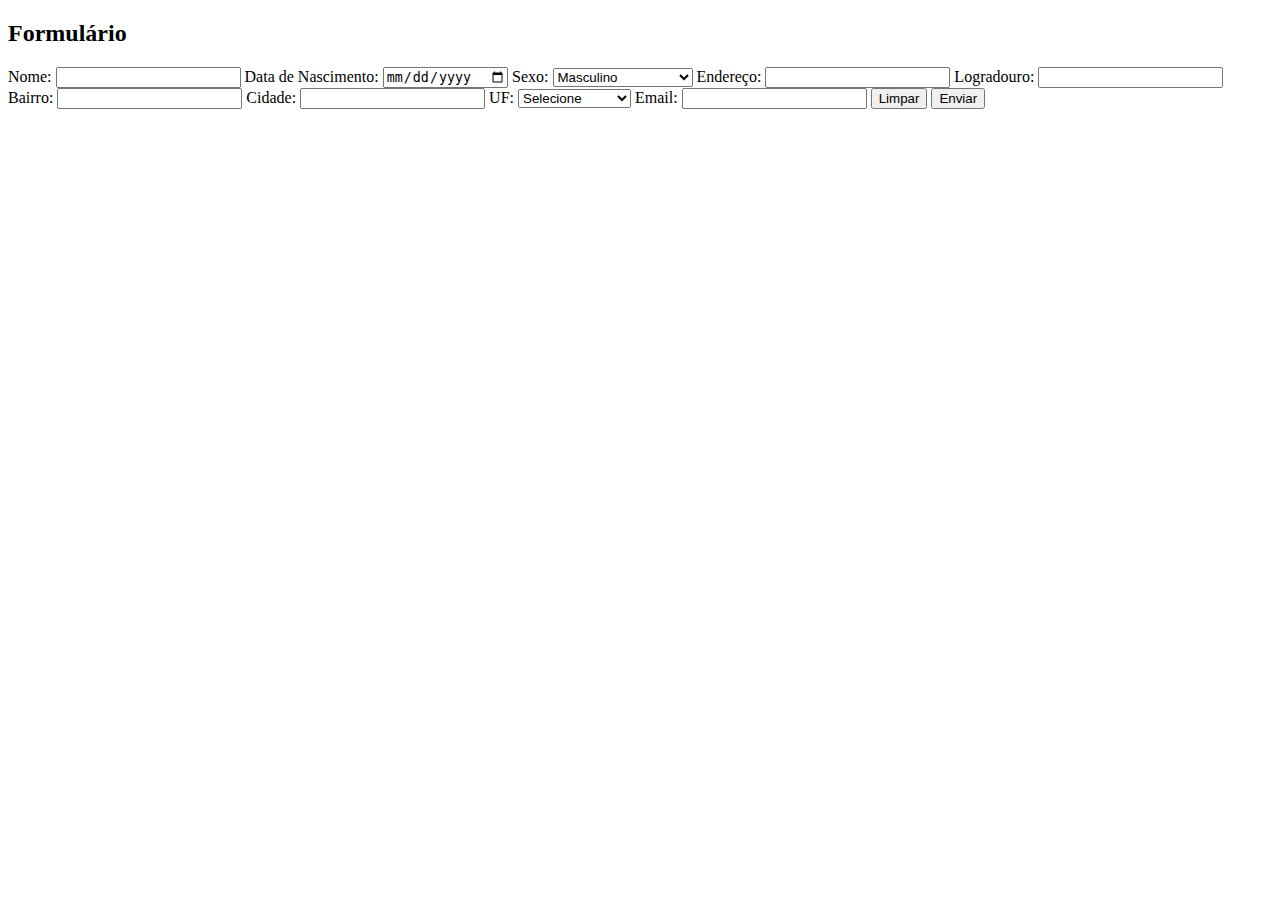
==== formulario.html @ c425ddb9 "nomes e formulário" ====
<!DOCTYPE html>
<html lang="pt-BR">
    <head>
        <meta charset="UTF-8">
        <meta name="viewport" content="width=device-width, initial-scale=1.0">
        <title>Formulários</title>
    </head> 
    <body>  
        <div>
            <h2>Formulário</h2>
            <form>
                <label for="nome">Nome:</label>
                <input type="text" id="nome" name="nome" required>

                <label for="data-nascimento">Data de Nascimento:</label>
                <input type="date" id="data-nascimento" name="data-nascimento" required>

                <label>Sexo:</label>
                <select id="sexo" name="sexo">
                    <option value="masculino">Masculino</option>
                    <option value="feminino">Feminino</option>
                    <option value="prefiro-nao-informar">Prefiro não informar</option>
                </select>

                <label for="endereco">Endereço:</label>
                <input type="text" id="endereco" name="endereco" required>

                <label for="logradouro">Logradouro:</label>
                <input type="text" id="logradouro" name="logradouro" required>

                <label for="bairro">Bairro:</label>
                <input type="text" id="bairro" name="bairro" required>

                <label for="cidade">Cidade:</label>
                <input type="text" id="cidade" name="cidade" required>

                <label for="uf">UF:</label>
                <select id="uf" name="uf" required>
                    <option value="">Selecione</option>
                    <option value="DF">Distrito Federal</option>
                    <option value="GO">Goiás</option>
                    <option value="RJ">Rio de Janeiro</option>
                    <option value="SC">Santa Catarina</option>
                    <option value="SP">São Paulo</option>
                </select>

                <label for="email">Email:</label>
                <input type="email" id="email" name="email" required>

                <button type="reset">Limpar</button>
                <button type="submit">Enviar</button>
            </form>
        </div>
    </body> 
</html>
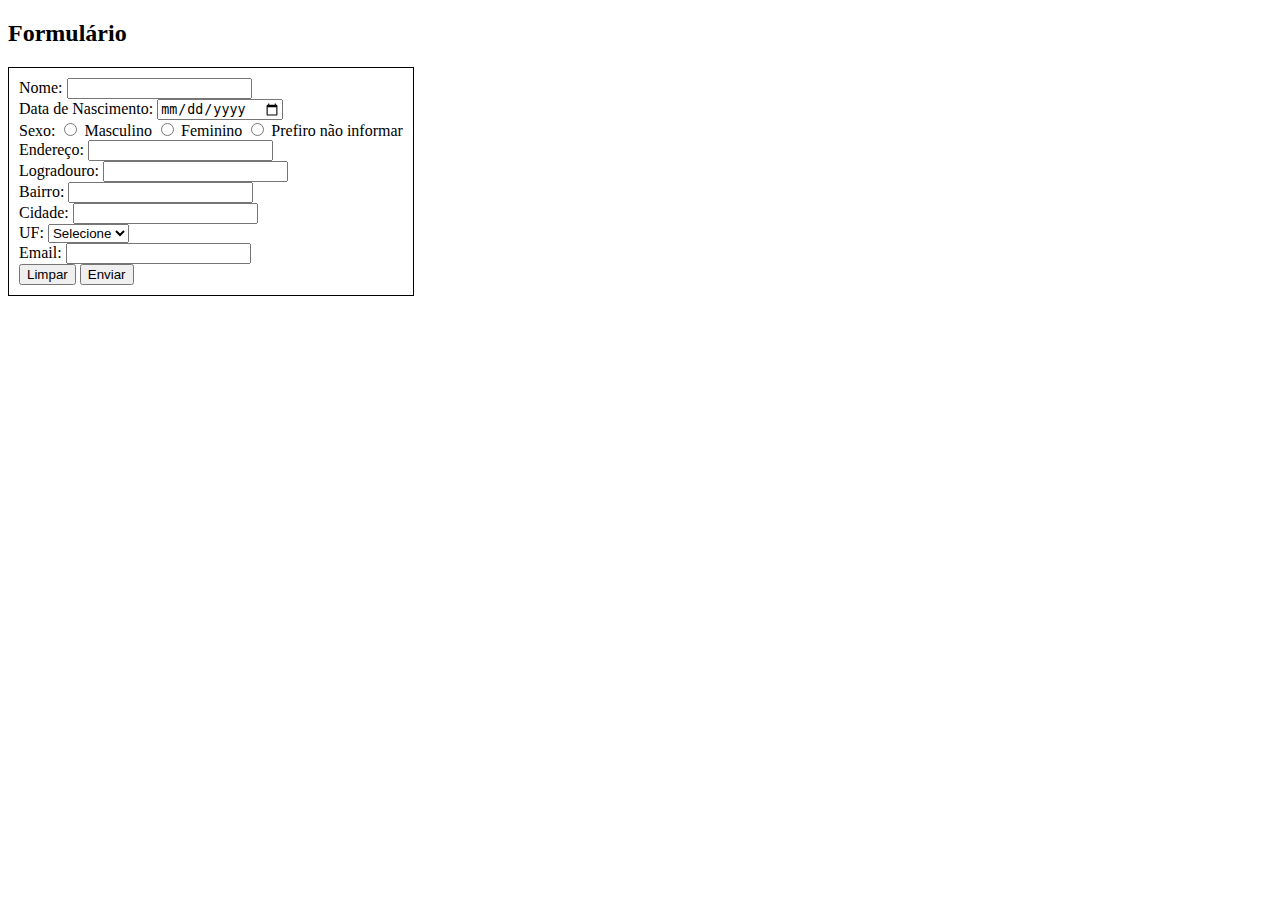
==== commit 5bd7cf4f: "formulario2" ====
--- a/formulario.html
+++ b/formulario.html
@@ -6,50 +6,51 @@
         <title>Formulários</title>
     </head> 
     <body>  
-        <div>
-            <h2>Formulário</h2>
-            <form>
-                <label for="nome">Nome:</label>
-                <input type="text" id="nome" name="nome" required>
+        <h2>Formulário</h2>
+    <div style="border: 1px solid black; padding: 10px; width: fit-content;">
+        <form>
+            <label for="nome">Nome:</label>
+            <input type="text" id="nome" name="nome" required><br>
 
-                <label for="data-nascimento">Data de Nascimento:</label>
-                <input type="date" id="data-nascimento" name="data-nascimento" required>
+            <label for="data-nascimento">Data de Nascimento:</label>
+            <input type="date" id="data-nascimento" name="data-nascimento" required><br>
 
-                <label>Sexo:</label>
-                <select id="sexo" name="sexo">
-                    <option value="masculino">Masculino</option>
-                    <option value="feminino">Feminino</option>
-                    <option value="prefiro-nao-informar">Prefiro não informar</option>
-                </select>
+            <label>Sexo:</label>
+                <input type="radio" id="masculino" name="sexo" value="masculino" required>
+                <label for="masculino">Masculino</label>
+                <input type="radio" id="feminino" name="sexo" value="feminino" required>
+                <label for="feminino">Feminino</label>
+                <input type="radio" id="prefiro-nao-informar" name="sexo" value="prefiro-nao-informar" required>
+                <label for="prefiro-nao-informar">Prefiro não informar</label><br>
 
-                <label for="endereco">Endereço:</label>
-                <input type="text" id="endereco" name="endereco" required>
+            <label for="endereco">Endereço:</label>
+            <input type="text" id="endereco" name="endereco" required><br>
 
-                <label for="logradouro">Logradouro:</label>
-                <input type="text" id="logradouro" name="logradouro" required>
+            <label for="logradouro">Logradouro:</label>
+            <input type="text" id="logradouro" name="logradouro" required><br>
 
-                <label for="bairro">Bairro:</label>
-                <input type="text" id="bairro" name="bairro" required>
+            <label for="bairro">Bairro:</label>
+            <input type="text" id="bairro" name="bairro" required><br>
 
-                <label for="cidade">Cidade:</label>
-                <input type="text" id="cidade" name="cidade" required>
+            <label for="cidade">Cidade:</label>
+            <input type="text" id="cidade" name="cidade" required><br>
 
-                <label for="uf">UF:</label>
-                <select id="uf" name="uf" required>
-                    <option value="">Selecione</option>
-                    <option value="DF">Distrito Federal</option>
-                    <option value="GO">Goiás</option>
-                    <option value="RJ">Rio de Janeiro</option>
-                    <option value="SC">Santa Catarina</option>
-                    <option value="SP">São Paulo</option>
-                </select>
+            <label for="uf">UF:</label>
+            <select id="uf" name="uf" required>
+                <option value="">Selecione</option>
+                <option value="DF">BA</option>
+                <option value="GO">DF</option>
+                <option value="RJ">RJ</option>
+                <option value="SC">SC</option>
+                <option value="SP">SP</option>
+            </select><br>
 
-                <label for="email">Email:</label>
-                <input type="email" id="email" name="email" required>
+            <label for="email">Email:</label>
+            <input type="email" id="email" name="email" required><br>
 
-                <button type="reset">Limpar</button>
-                <button type="submit">Enviar</button>
-            </form>
-        </div>
+            <button type="reset">Limpar</button>
+            <button type="submit">Enviar</button>
+        </form>
+    </div>
     </body> 
 </html> 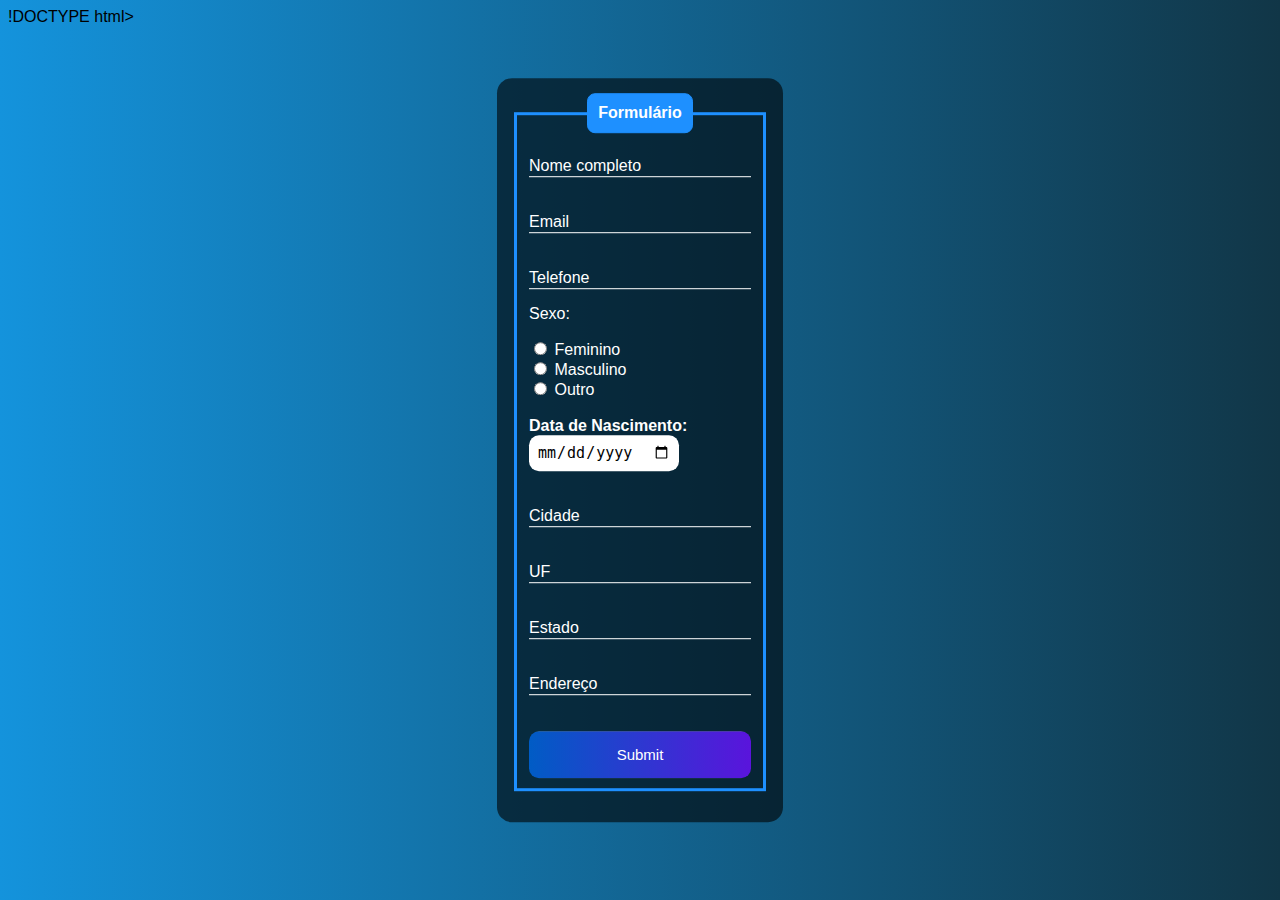
==== commit 061c934b: "Formulario teste" ====
--- a/formulario.html
+++ b/formulario.html
@@ -1,56 +1,142 @@
-<!DOCTYPE html>
-<html lang="pt-BR">
-    <head>
-        <meta charset="UTF-8">
-        <meta name="viewport" content="width=device-width, initial-scale=1.0">
-        <title>Formulários</title>
-    </head> 
-    <body>  
-        <h2>Formulário</h2>
-    <div style="border: 1px solid black; padding: 10px; width: fit-content;">
-        <form>
-            <label for="nome">Nome:</label>
-            <input type="text" id="nome" name="nome" required><br>
+!DOCTYPE html>
+<html lang="pt-br">
+<head>
+    <meta charset="UTF-8">
+    <meta http-equiv="X-UA-Compatible" content="IE=edge">
+    <meta name="viewport" content="width=device-width, initial-scale=1.0">
+    <title>Formulário</title>
+    <style>
+        body{
+            font-family: Arial, Helvetica, sans-serif;
+            background-image: linear-gradient(to right, rgb(20, 147, 220), rgb(17, 54, 71));
+        }
+        .box{
+            color: white;
+            position: absolute;
+            top: 50%;
+            left: 50%;
+            transform: translate(-50%,-50%);
+            background-color: rgba(0, 0, 0, 0.6);
+            padding: 15px;
+            border-radius: 15px;
+            width: 20%;
+        }
+        fieldset{
+            border: 3px solid dodgerblue;
+        }
+        legend{
+            border: 1px solid dodgerblue;
+            padding: 10px;
+            text-align: center;
+            background-color: dodgerblue;
+            border-radius: 8px;
+        }
+        .inputBox{
+            position: relative;
+        }
+        .inputUser{
+            background: none;
+            border: none;
+            border-bottom: 1px solid white;
+            outline: none;
+            color: white;
+            font-size: 15px;
+            width: 100%;
+            letter-spacing: 2px;
+        }
+        .labelInput{
+            position: absolute;
+            top: 0px;
+            left: 0px;
+            pointer-events: none;
+            transition: .5s;
+        }
+        .inputUser:focus ~ .labelInput,
+        .inputUser:valid ~ .labelInput{
+            top: -20px;
+            font-size: 12px;
+            color: dodgerblue;
+        }
+        #data_nascimento{
+            border: none;
+            padding: 8px;
+            border-radius: 10px;
+            outline: none;
+            font-size: 15px;
+        }
+        #submit{
+            background-image: linear-gradient(to right,rgb(0, 92, 197), rgb(90, 20, 220));
+            width: 100%;
+            border: none;
+            padding: 15px;
+            color: white;
+            font-size: 15px;
+            cursor: pointer;
+            border-radius: 10px;
+        }
+        #submit:hover{
+            background-image: linear-gradient(to right,rgb(0, 80, 172), rgb(80, 19, 195));
+        }
+    </style>
+</head>
+<body>
+    <div class="box">
+        <form action="">
+            <fieldset>
+                <legend><b>Formulário</b></legend>
+                <br>
+                <div class="inputBox">
+                    <input type="text" name="nome" id="nome" class="inputUser" required>
+                    <label for="nome" class="labelInput">Nome completo</label>
+                </div>
+                <br><br>
+                <div class="inputBox">
+                    <input type="text" name="email" id="email" class="inputUser" required>
+                    <label for="email" class="labelInput">Email</label>
+                </div>
+                <br><br>
+                <div class="inputBox">
+                    <input type="tel" name="telefone" id="telefone" class="inputUser" required>
+                    <label for="telefone" class="labelInput">Telefone</label>
+                </div>
+                <p>Sexo:</p>
+                <input type="radio" id="feminino" name="genero" value="feminino" required>
+                <label for="feminino">Feminino</label>
+                <br>
+                <input type="radio" id="masculino" name="genero" value="masculino" required>
+                <label for="masculino">Masculino</label>
+                <br>
+                <input type="radio" id="outro" name="genero" value="outro" required>
+                <label for="outro">Outro</label>
+                <br><br>
+                <label for="data_nascimento"><b>Data de Nascimento:</b></label>
+                <input type="date" name="data_nascimento" id="data_nascimento" required>
+                <br><br><br>
+                <div class="inputBox">
+                    <input type="text" name="cidade" id="cidade" class="inputUser" required>
+                    <label for="cidade" class="labelInput">Cidade</label>
+                </div>
+                <br><br>
+                <div class="inputBox">
+                    <input type="text" name="unidade_da_federaçao" id="unidade_da_federacaos" class="inputUser" required>
+                    <label for="unidade_da_federacao" class="labelInput">UF</label>
+                </div>
 
-            <label for="data-nascimento">Data de Nascimento:</label>
-            <input type="date" id="data-nascimento" name="data-nascimento" required><br>
 
-            <label>Sexo:</label>
-                <input type="radio" id="masculino" name="sexo" value="masculino" required>
-                <label for="masculino">Masculino</label>
-                <input type="radio" id="feminino" name="sexo" value="feminino" required>
-                <label for="feminino">Feminino</label>
-                <input type="radio" id="prefiro-nao-informar" name="sexo" value="prefiro-nao-informar" required>
-                <label for="prefiro-nao-informar">Prefiro não informar</label><br>
-
-            <label for="endereco">Endereço:</label>
-            <input type="text" id="endereco" name="endereco" required><br>
-
-            <label for="logradouro">Logradouro:</label>
-            <input type="text" id="logradouro" name="logradouro" required><br>
-
-            <label for="bairro">Bairro:</label>
-            <input type="text" id="bairro" name="bairro" required><br>
-
-            <label for="cidade">Cidade:</label>
-            <input type="text" id="cidade" name="cidade" required><br>
-
-            <label for="uf">UF:</label>
-            <select id="uf" name="uf" required>
-                <option value="">Selecione</option>
-                <option value="DF">BA</option>
-                <option value="GO">DF</option>
-                <option value="RJ">RJ</option>
-                <option value="SC">SC</option>
-                <option value="SP">SP</option>
-            </select><br>
-
-            <label for="email">Email:</label>
-            <input type="email" id="email" name="email" required><br>
-
-            <button type="reset">Limpar</button>
-            <button type="submit">Enviar</button>
+                <br><br>
+                <div class="inputBox">
+                    <input type="text" name="estado" id="estado" class="inputUser" required>
+                    <label for="estado" class="labelInput">Estado</label>
+                </div>
+                <br><br>
+                <div class="inputBox">
+                    <input type="text" name="endereco" id="endereco" class="inputUser" required>
+                    <label for="endereco" class="labelInput">Endereço</label>
+                </div>
+                <br><br>
+                <input type="submit" name="submit" id="submit">
+            </fieldset>
         </form>
     </div>
-    </body> 
-</html> +</body>
+</html>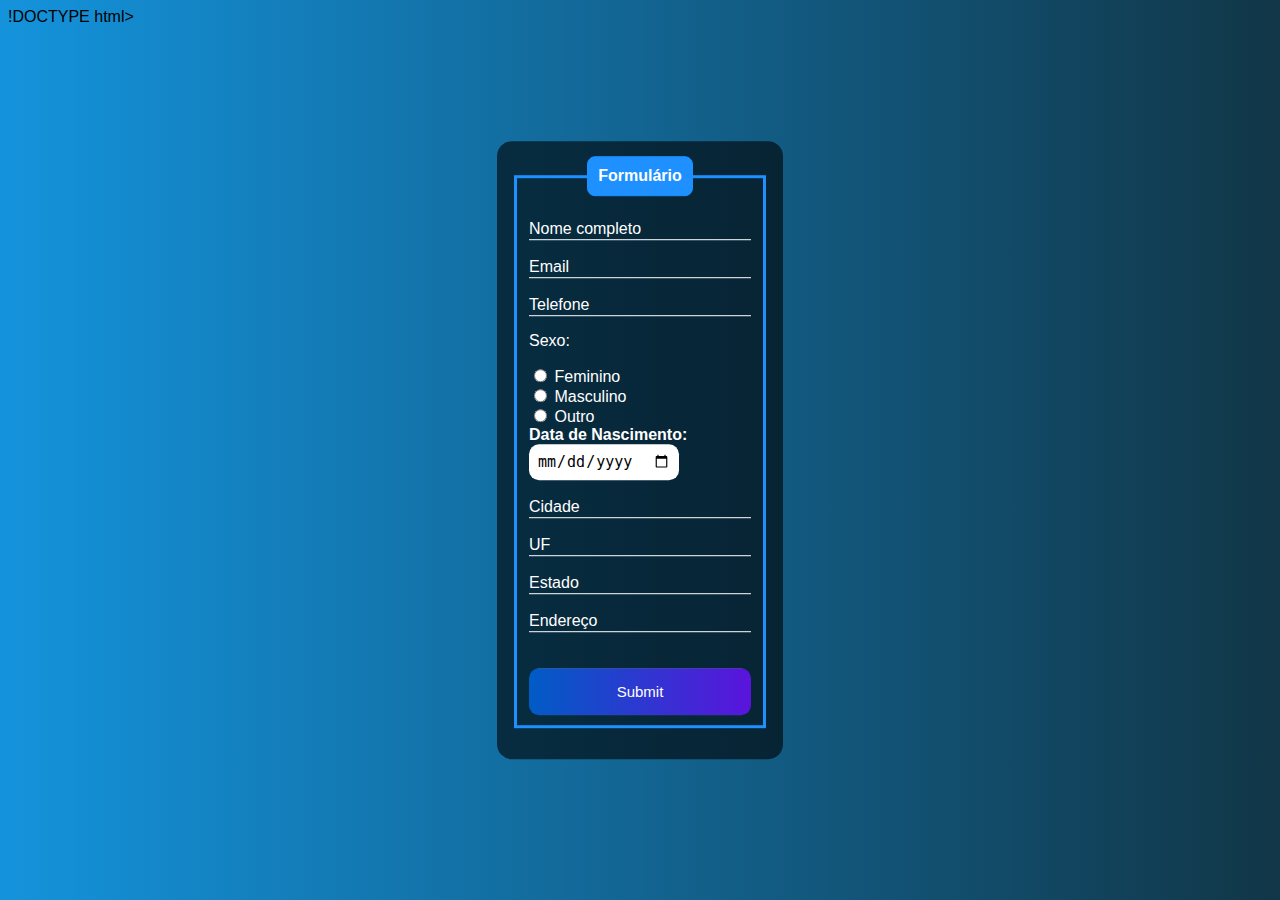
==== commit c325f83d: "retirada algums linhas<br>" ====
--- a/formulario.html
+++ b/formulario.html
@@ -89,12 +89,12 @@
                     <input type="text" name="nome" id="nome" class="inputUser" required>
                     <label for="nome" class="labelInput">Nome completo</label>
                 </div>
-                <br><br>
+                <br>
                 <div class="inputBox">
                     <input type="text" name="email" id="email" class="inputUser" required>
                     <label for="email" class="labelInput">Email</label>
                 </div>
-                <br><br>
+                <br>
                 <div class="inputBox">
                     <input type="tel" name="telefone" id="telefone" class="inputUser" required>
                     <label for="telefone" class="labelInput">Telefone</label>
@@ -108,27 +108,25 @@
                 <br>
                 <input type="radio" id="outro" name="genero" value="outro" required>
                 <label for="outro">Outro</label>
-                <br><br>
+                <br>
                 <label for="data_nascimento"><b>Data de Nascimento:</b></label>
                 <input type="date" name="data_nascimento" id="data_nascimento" required>
-                <br><br><br>
+                <br><br>
                 <div class="inputBox">
                     <input type="text" name="cidade" id="cidade" class="inputUser" required>
                     <label for="cidade" class="labelInput">Cidade</label>
                 </div>
-                <br><br>
+                <br>
                 <div class="inputBox">
                     <input type="text" name="unidade_da_federaçao" id="unidade_da_federacaos" class="inputUser" required>
                     <label for="unidade_da_federacao" class="labelInput">UF</label>
                 </div>
-
-
-                <br><br>
+                <br>
                 <div class="inputBox">
                     <input type="text" name="estado" id="estado" class="inputUser" required>
                     <label for="estado" class="labelInput">Estado</label>
                 </div>
-                <br><br>
+                <br>
                 <div class="inputBox">
                     <input type="text" name="endereco" id="endereco" class="inputUser" required>
                     <label for="endereco" class="labelInput">Endereço</label>
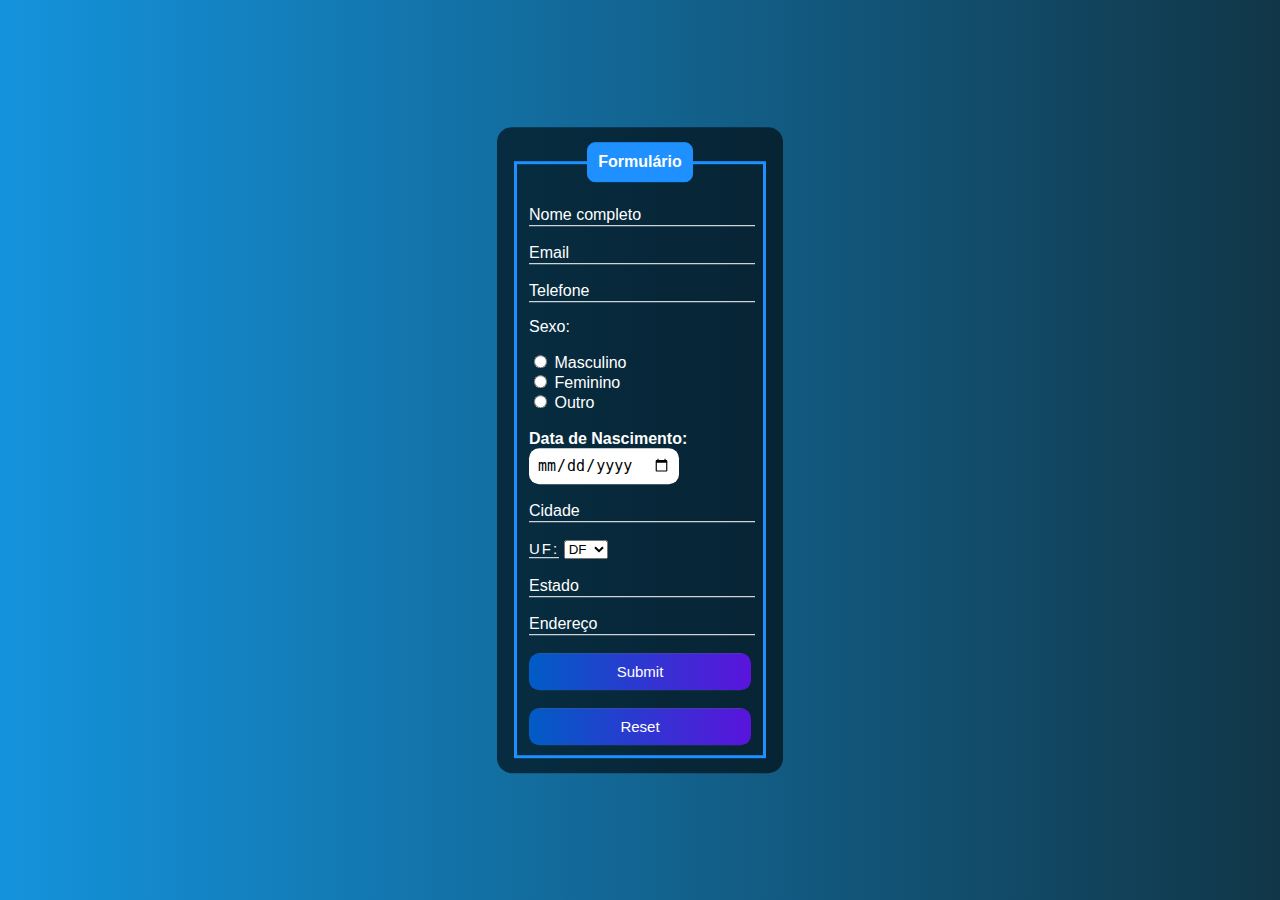
==== commit 85beb89e: "css e formulário" ====
--- a/formulario.html
+++ b/formulario.html
@@ -1,83 +1,11 @@
-!DOCTYPE html>
+<!DOCTYPE html>
 <html lang="pt-br">
 <head>
     <meta charset="UTF-8">
     <meta http-equiv="X-UA-Compatible" content="IE=edge">
     <meta name="viewport" content="width=device-width, initial-scale=1.0">
     <title>Formulário</title>
-    <style>
-        body{
-            font-family: Arial, Helvetica, sans-serif;
-            background-image: linear-gradient(to right, rgb(20, 147, 220), rgb(17, 54, 71));
-        }
-        .box{
-            color: white;
-            position: absolute;
-            top: 50%;
-            left: 50%;
-            transform: translate(-50%,-50%);
-            background-color: rgba(0, 0, 0, 0.6);
-            padding: 15px;
-            border-radius: 15px;
-            width: 20%;
-        }
-        fieldset{
-            border: 3px solid dodgerblue;
-        }
-        legend{
-            border: 1px solid dodgerblue;
-            padding: 10px;
-            text-align: center;
-            background-color: dodgerblue;
-            border-radius: 8px;
-        }
-        .inputBox{
-            position: relative;
-        }
-        .inputUser{
-            background: none;
-            border: none;
-            border-bottom: 1px solid white;
-            outline: none;
-            color: white;
-            font-size: 15px;
-            width: 100%;
-            letter-spacing: 2px;
-        }
-        .labelInput{
-            position: absolute;
-            top: 0px;
-            left: 0px;
-            pointer-events: none;
-            transition: .5s;
-        }
-        .inputUser:focus ~ .labelInput,
-        .inputUser:valid ~ .labelInput{
-            top: -20px;
-            font-size: 12px;
-            color: dodgerblue;
-        }
-        #data_nascimento{
-            border: none;
-            padding: 8px;
-            border-radius: 10px;
-            outline: none;
-            font-size: 15px;
-        }
-        #submit{
-            background-image: linear-gradient(to right,rgb(0, 92, 197), rgb(90, 20, 220));
-            width: 100%;
-            border: none;
-            padding: 15px;
-            color: white;
-            font-size: 15px;
-            cursor: pointer;
-            border-radius: 10px;
-        }
-        #submit:hover{
-            background-image: linear-gradient(to right,rgb(0, 80, 172), rgb(80, 19, 195));
-        }
-    </style>
+    <link rel="stylesheet" type="text/css" href="style.css">
 </head>
 <body>
     <div class="box">
@@ -100,15 +28,15 @@
                     <label for="telefone" class="labelInput">Telefone</label>
                 </div>
                 <p>Sexo:</p>
+                <input type="radio" id="masculino" name="genero" value="masculino" required>
+                <label for="masculino">Masculino</label>
+                <br>
                 <input type="radio" id="feminino" name="genero" value="feminino" required>
                 <label for="feminino">Feminino</label>
                 <br>
-                <input type="radio" id="masculino" name="genero" value="masculino" required>
-                <label for="masculino">Masculino</label>
-                <br>
                 <input type="radio" id="outro" name="genero" value="outro" required>
                 <label for="outro">Outro</label>
-                <br>
+                <br><br>
                 <label for="data_nascimento"><b>Data de Nascimento:</b></label>
                 <input type="date" name="data_nascimento" id="data_nascimento" required>
                 <br><br>
@@ -118,8 +46,14 @@
                 </div>
                 <br>
                 <div class="inputBox">
-                    <input type="text" name="unidade_da_federaçao" id="unidade_da_federacaos" class="inputUser" required>
-                    <label for="unidade_da_federacao" class="labelInput">UF</label>
+                    <label for="unidade_da_federacao" class="inputUser">UF:</label>
+                        <select id="unidade_da_federacao" name="unidade_da_federacao">
+                            <option value="DF">DF</option>
+                            <option value="GO">GO</option>
+                            <option value="MG">MG</option>
+                            <option value="RJ">RJ</option>
+                            <option value="SP">SP</option>
+                        </select>
                 </div>
                 <br>
                 <div class="inputBox">
@@ -131,8 +65,10 @@
                     <input type="text" name="endereco" id="endereco" class="inputUser" required>
                     <label for="endereco" class="labelInput">Endereço</label>
                 </div>
+                <br>
+                <input type="submit" name="submit" id="submit">
                 <br><br>
-                <input type="submit" name="submit" id="submit">
+                <input type="reset" name="reset" id="reset">
             </fieldset>
         </form>
     </div>
--- a/style.css
+++ b/style.css
@@ -0,0 +1,96 @@
+body{
+    font-family: Arial, Helvetica, sans-serif;
+    background-image: linear-gradient(to right, rgb(20, 147, 220), rgb(17, 54, 71));
+}
+
+.box{
+    color: white;
+    position: absolute;
+    top: 50%;
+    left: 50%;
+    transform: translate(-50%,-50%);
+    background-color: rgba(0, 0, 0, 0.6);
+    padding: 15px;
+    border-radius: 15px;
+    width: 20%;
+}
+
+fieldset{
+    border: 3px solid dodgerblue;
+}
+
+legend{
+    border: 1px solid dodgerblue;
+    padding: 10px;
+    text-align: center;
+    background-color: dodgerblue;
+    border-radius: 8px;
+}
+
+.inputBox{
+    position: relative;
+}
+
+.inputUser{
+    background: none;
+    border: none;
+    border-bottom: 1px solid white;
+    outline: none;
+    color: white;
+    font-size: 15px;
+    width: 100%;
+    letter-spacing: 2px;
+}
+
+.labelInput{
+    position: absolute;
+    top: 0px;
+    left: 0px;
+    pointer-events: none;
+    transition: .5s;
+}
+
+.inputUser:focus ~ .labelInput,
+.inputUser:valid ~ .labelInput{
+    top: -20px;
+    font-size: 12px;
+    color: dodgerblue;
+}
+
+#data_nascimento{
+    border: none;
+    padding: 8px;
+    border-radius: 10px;
+    outline: none;
+    font-size: 15px;
+}
+
+#submit{
+    background-image: linear-gradient(to right,rgb(0, 92, 197), rgb(90, 20, 220));
+    width: 100%;
+    border: none;
+    padding: 10px;
+    color: white;
+    font-size: 15px;
+    cursor: pointer;
+    border-radius: 10px; 
+}
+
+#submit:hover{
+    background-image: linear-gradient(to right,rgb(0, 80, 172), rgb(80, 19, 195));
+}
+
+#reset{
+    background-image: linear-gradient(to right,rgb(0, 92, 197), rgb(90, 20, 220));
+    width: 100%;
+    border: none;
+    padding: 10px;
+    color: white;
+    font-size: 15px;
+    cursor: pointer;
+    border-radius: 10px;
+}
+
+#reset:hover{
+    background-image: linear-gradient(to right,rgb(0, 80, 172), rgb(80, 19, 195));
+}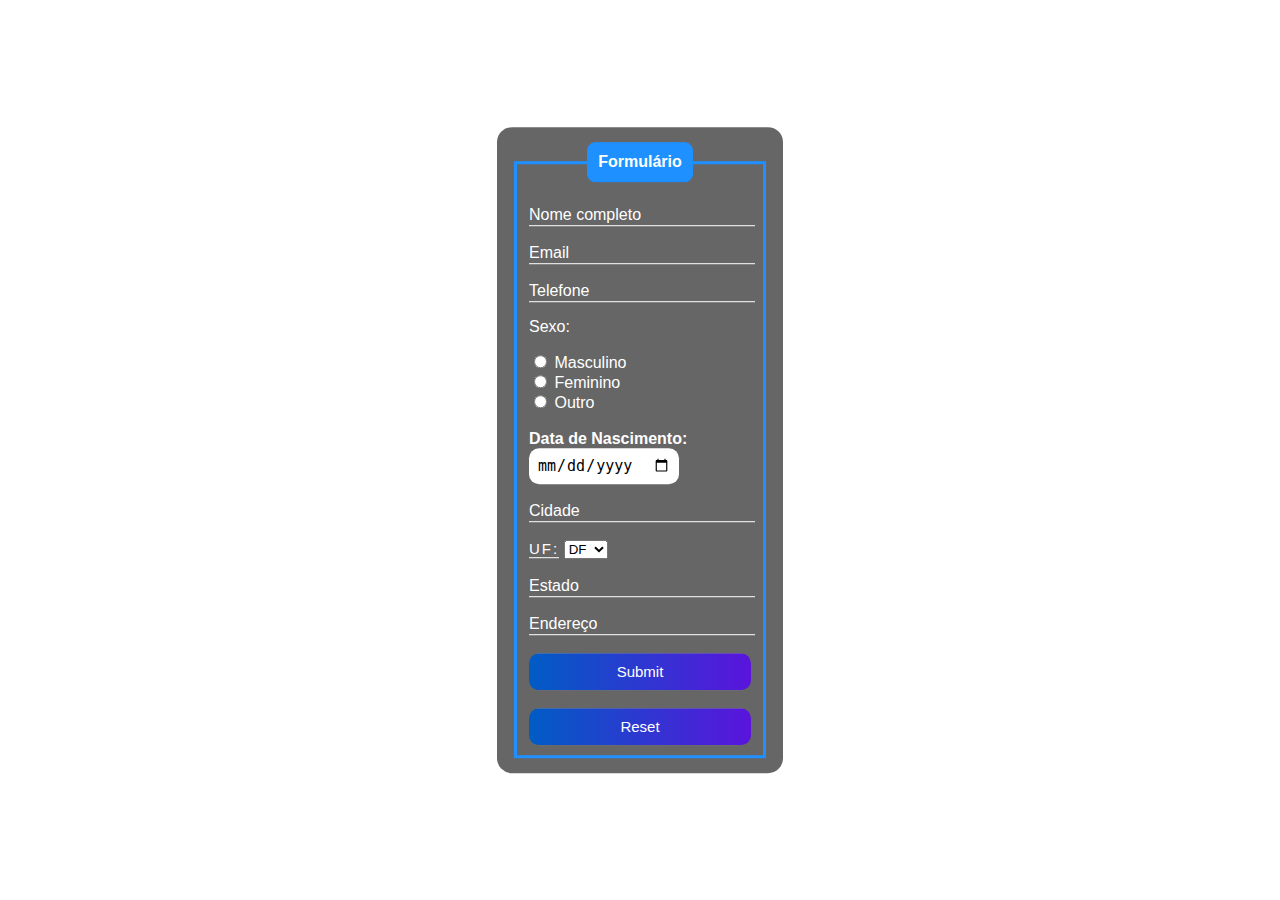
==== commit eabc6d1d: "Separação do css" ====
--- a/formulario.html
+++ b/formulario.html
@@ -5,7 +5,7 @@
     <meta http-equiv="X-UA-Compatible" content="IE=edge">
     <meta name="viewport" content="width=device-width, initial-scale=1.0">
     <title>Formulário</title>
-    <link rel="stylesheet" type="text/css" href="style.css">
+    <link rel="stylesheet" type="text/css" href="style_formulario.css">
 </head>
 <body>
     <div class="box">
--- a/style_formulario.css
+++ b/style_formulario.css
@@ -0,0 +1,101 @@
+body{
+    font-family: Arial, Helvetica, sans-serif;
+    background-color: linear-gradient(to right, rgb(20, 147, 220), rgb(17, 54, 71));
+}
+
+textarea {
+    width: 500px;
+    height: 70px;
+}
+
+.box{
+    color: white;
+    position: absolute;
+    top: 50%;
+    left: 50%;
+    transform: translate(-50%,-50%);
+    background-color: rgba(0, 0, 0, 0.6);
+    padding: 15px;
+    border-radius: 15px;
+    width: 20%;
+}
+
+fieldset{
+    border: 3px solid dodgerblue;
+}
+
+legend{
+    border: 1px solid dodgerblue;
+    padding: 10px;
+    text-align: center;
+    background-color: dodgerblue;
+    border-radius: 8px;
+}
+
+.inputBox{
+    position: relative;
+}
+
+.inputUser{
+    background: none;
+    border: none;
+    border-bottom: 1px solid white;
+    outline: none;
+    color: white;
+    font-size: 15px;
+    width: 100%;
+    letter-spacing: 2px;
+}
+
+.labelInput{
+    position: absolute;
+    top: 0px;
+    left: 0px;
+    pointer-events: none;
+    transition: .5s;
+}
+
+.inputUser:focus ~ .labelInput,
+.inputUser:valid ~ .labelInput{
+    top: -20px;
+    font-size: 12px;
+    color: dodgerblue;
+}
+
+#data_nascimento{
+    border: none;
+    padding: 8px;
+    border-radius: 10px;
+    outline: none;
+    font-size: 15px;
+}
+
+#submit{
+    background-image: linear-gradient(to right,rgb(0, 92, 197), rgb(90, 20, 220));
+    width: 100%;
+    border: none;
+    padding: 10px;
+    color: white;
+    font-size: 15px;
+    cursor: pointer;
+    border-radius: 10px; 
+}
+
+#submit:hover{
+    background-image: linear-gradient(to right,rgb(0, 80, 172), rgb(80, 19, 195));
+}
+
+#reset{
+    background-image: linear-gradient(to right,rgb(0, 92, 197), rgb(90, 20, 220));
+    width: 100%;
+    border: none;
+    padding: 10px;
+    color: white;
+    font-size: 15px;
+    cursor: pointer;
+    border-radius: 10px;
+}
+
+#reset:hover{
+    background-image: linear-gradient(to right,rgb(0, 80, 172), rgb(80, 19, 195));
+}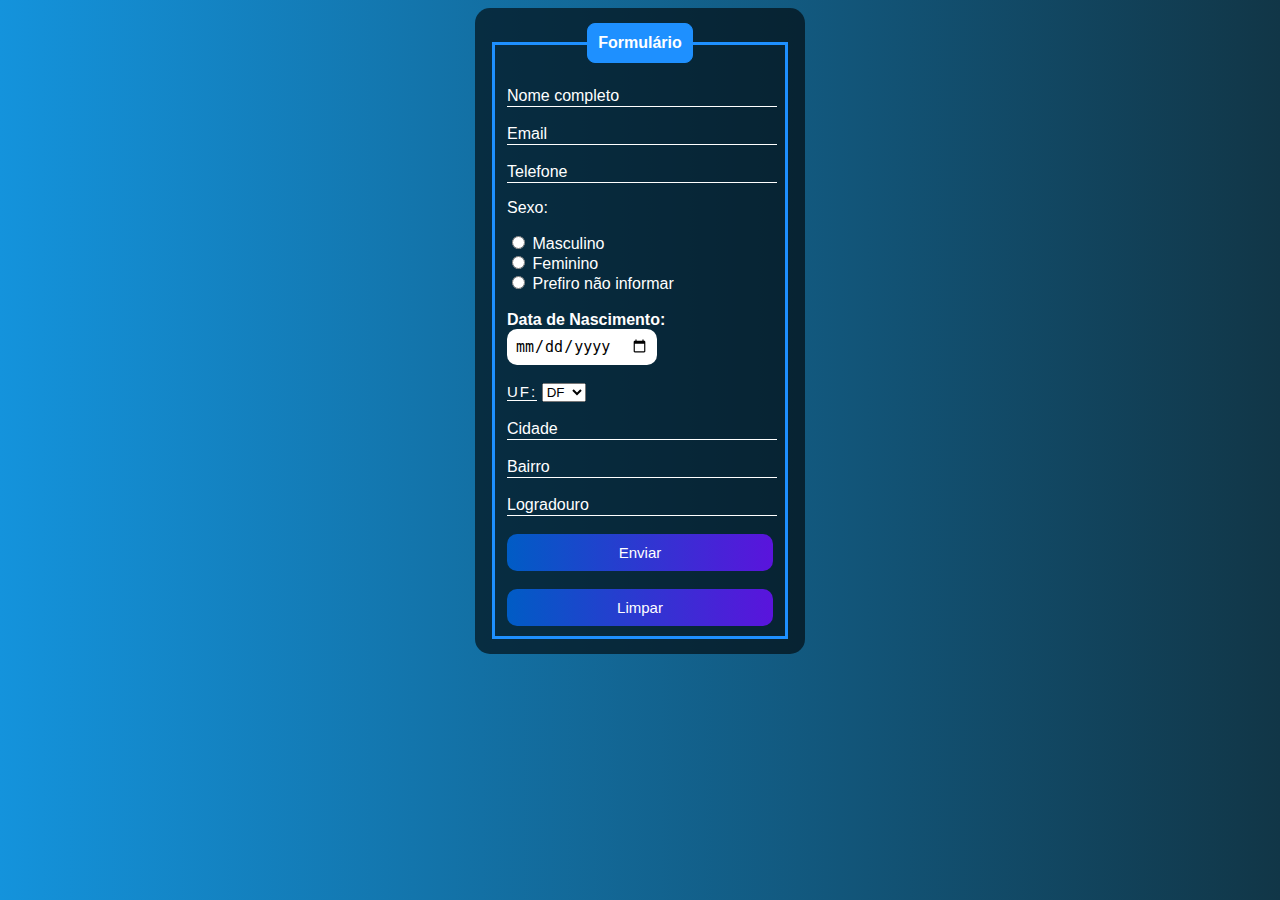
==== commit d4f82949: "Aprimoração das respostas e ajuste no formulario." ====
--- a/formulario.html
+++ b/formulario.html
@@ -35,16 +35,11 @@
                 <label for="feminino">Feminino</label>
                 <br>
                 <input type="radio" id="outro" name="genero" value="outro" required>
-                <label for="outro">Outro</label>
+                <label for="outro">Prefiro não informar</label>
                 <br><br>
                 <label for="data_nascimento"><b>Data de Nascimento:</b></label>
                 <input type="date" name="data_nascimento" id="data_nascimento" required>
                 <br><br>
-                <div class="inputBox">
-                    <input type="text" name="cidade" id="cidade" class="inputUser" required>
-                    <label for="cidade" class="labelInput">Cidade</label>
-                </div>
-                <br>
                 <div class="inputBox">
                     <label for="unidade_da_federacao" class="inputUser">UF:</label>
                         <select id="unidade_da_federacao" name="unidade_da_federacao">
@@ -57,18 +52,23 @@
                 </div>
                 <br>
                 <div class="inputBox">
-                    <input type="text" name="estado" id="estado" class="inputUser" required>
-                    <label for="estado" class="labelInput">Estado</label>
+                    <input type="text" name="cidade" id="cidade" class="inputUser" required>
+                    <label for="cidade" class="labelInput">Cidade</label>
                 </div>
                 <br>
                 <div class="inputBox">
-                    <input type="text" name="endereco" id="endereco" class="inputUser" required>
-                    <label for="endereco" class="labelInput">Endereço</label>
+                    <input type="text" name="bairro" id="bairro" class="inputUser" required>
+                    <label for="bairro" class="labelInput">Bairro</label>
                 </div>
                 <br>
-                <input type="submit" name="submit" id="submit">
+                <div class="inputBox">
+                    <input type="text" name="logradouro" id="logradouro" class="inputUser" required>
+                    <label for="logradouro" class="labelInput">Logradouro</label>
+                </div>
+                <br>
+                <input type="submit" name="submit" id="submit" value="Enviar">
                 <br><br>
-                <input type="reset" name="reset" id="reset">
+                <input type="reset" name="reset" id="reset" value="Limpar">
             </fieldset>
         </form>
     </div>
--- a/style_formulario.css
+++ b/style_formulario.css
@@ -1,23 +1,15 @@
 body{
     font-family: Arial, Helvetica, sans-serif;
-    background-color: linear-gradient(to right, rgb(20, 147, 220), rgb(17, 54, 71));
-}
-
-textarea {
-    width: 500px;
-    height: 70px;
+    background-image: linear-gradient(to right, rgb(20, 147, 220), rgb(17, 54, 71));
 }
 
 .box{
     color: white;
-    position: absolute;
-    top: 50%;
-    left: 50%;
-    transform: translate(-50%,-50%);
     background-color: rgba(0, 0, 0, 0.6);
     padding: 15px;
     border-radius: 15px;
-    width: 20%;
+    width: 300px;
+    margin: 0 auto;
 }
 
 fieldset{
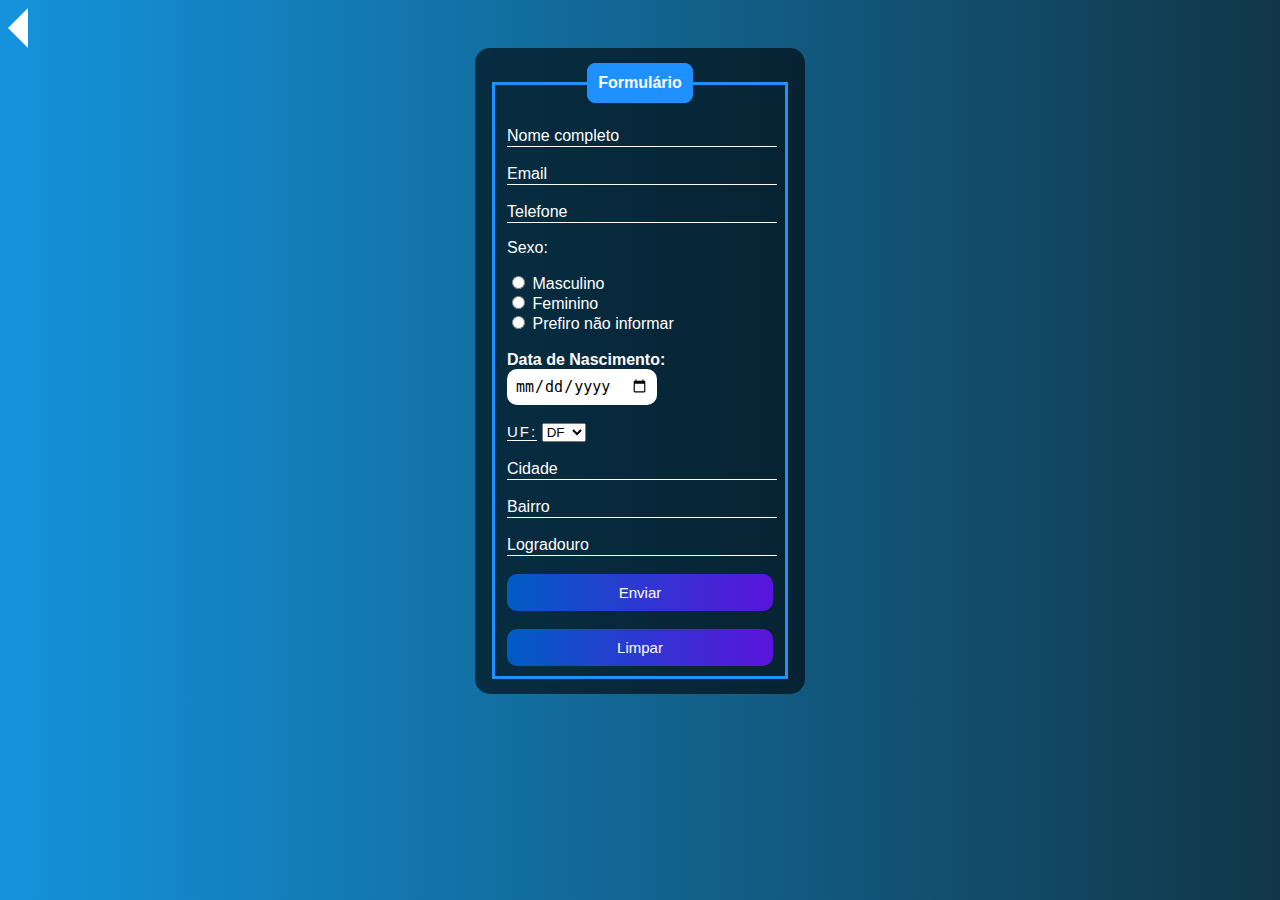
==== commit 3c73f73b: "Adicionado seta para voltar ao index." ====
--- a/formulario.html
+++ b/formulario.html
@@ -8,6 +8,7 @@
     <link rel="stylesheet" type="text/css" href="style_formulario.css">
 </head>
 <body>
+    <a href="index.html"><div class="arrow-left"></div></a>
     <div class="box">
         <form action="">
             <fieldset>
--- a/style_formulario.css
+++ b/style_formulario.css
@@ -1,6 +1,15 @@
 body{
     font-family: Arial, Helvetica, sans-serif;
     background-image: linear-gradient(to right, rgb(20, 147, 220), rgb(17, 54, 71));
+}
+
+.arrow-left {
+    width: 0; 
+    height: 0; 
+    border-top: 20px solid transparent;
+    border-bottom: 20px solid transparent; 
+    
+    border-right: 20px solid white; 
 }
 
 .box{
